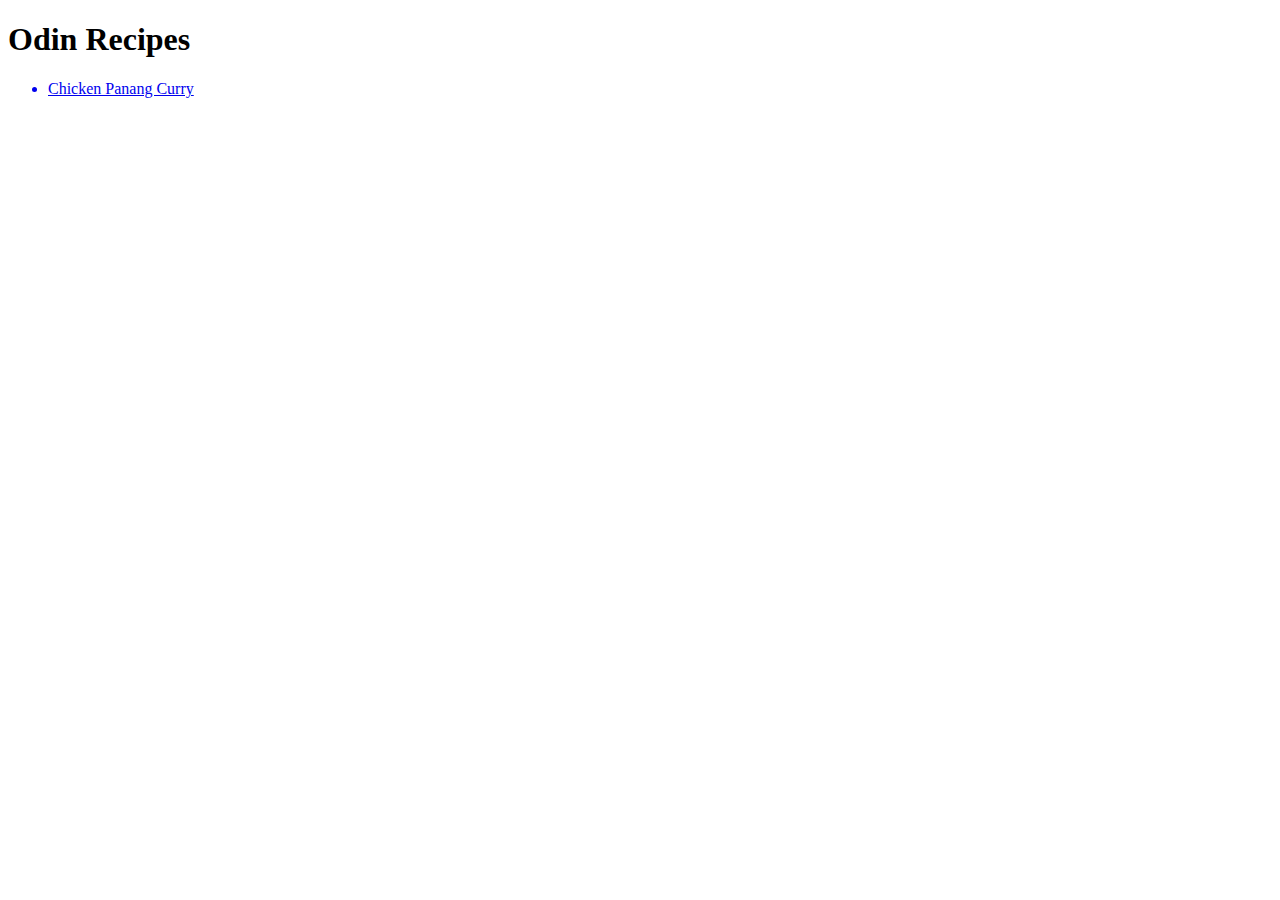
==== index.html @ cc6a785a "Edit the README.md file, create the index.html and the panangcurry.html files" ====
<!DOCTYPE html>
<html lang="en-US">
    <head>
        <meta charset="UTF-8">
        <title>Thai Recipes</title>
    </head>
    <body>
        <h1>Odin Recipes</h1>
        <ul>
            <a href="./recipes/panangcurry.html"><li>Chicken Panang Curry</li></a>
        </ul>        
    </body>
</html>
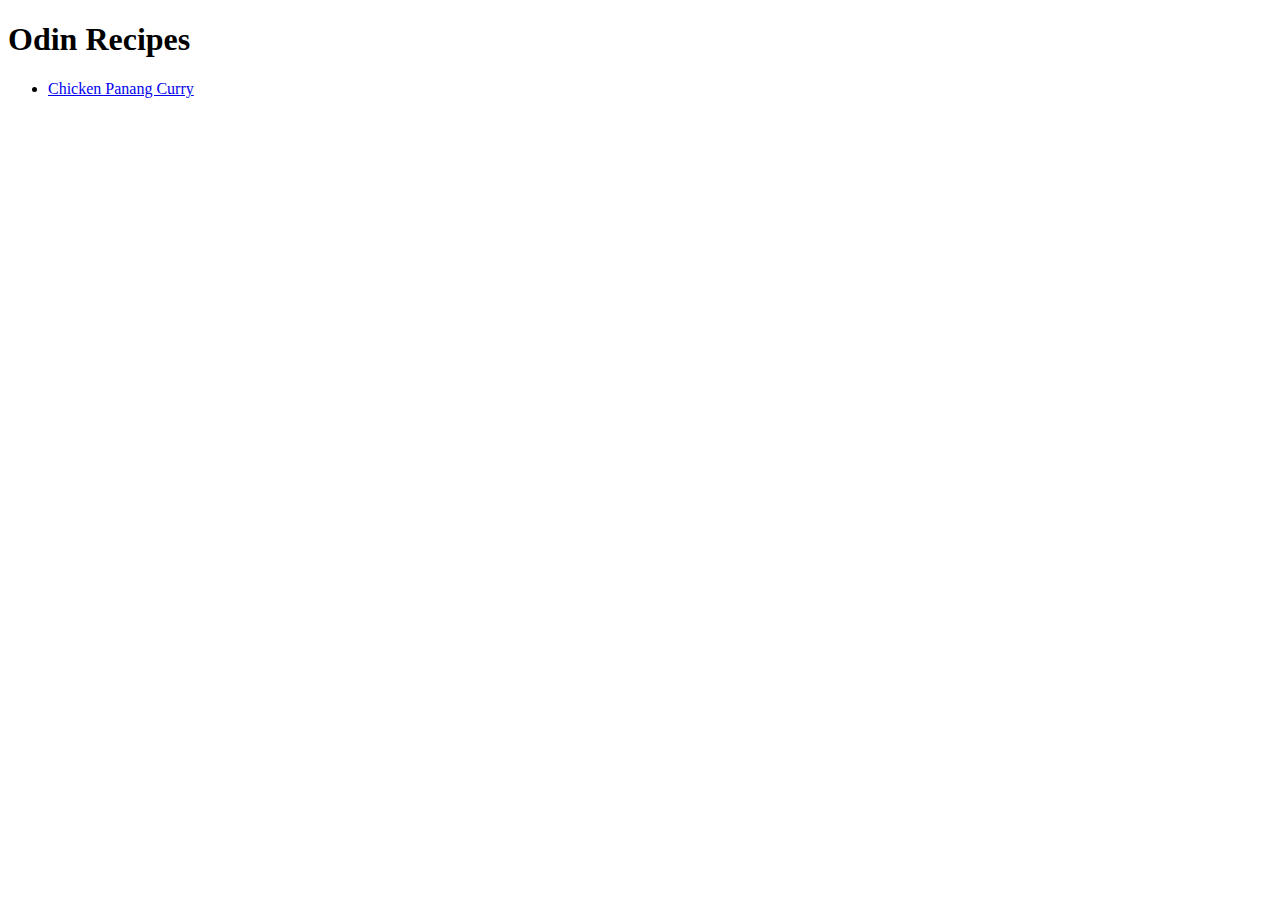
==== commit f7c77b2b: "Rename panangcurry.html to chicken-panang-curry.html" ====
--- a/index.html
+++ b/index.html
@@ -7,7 +7,7 @@
     <body>
         <h1>Odin Recipes</h1>
         <ul>
-            <a href="./recipes/panangcurry.html"><li>Chicken Panang Curry</li></a>
+            <li><a href="./recipes/panangcurry.html">Chicken Panang Curry</a></li>
         </ul>        
     </body>
 </html>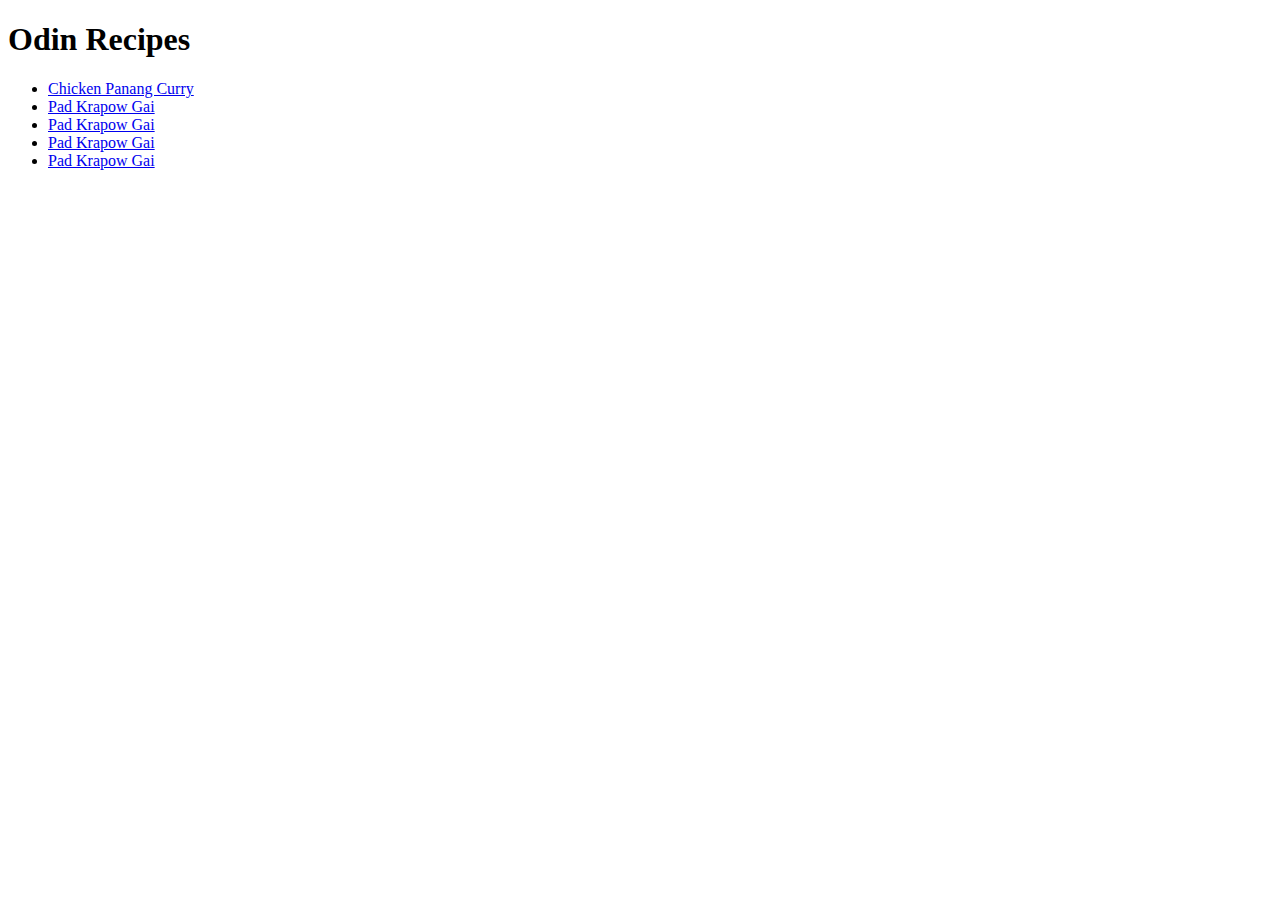
==== commit be28a30d: "Edit index.html" ====
--- a/index.html
+++ b/index.html
@@ -7,7 +7,11 @@
     <body>
         <h1>Odin Recipes</h1>
         <ul>
-            <li><a href="./recipes/panangcurry.html">Chicken Panang Curry</a></li>
+            <li><a href="./recipes/chicken-panang-curry.html">Chicken Panang Curry</a></li>
+            <li><a href="./recipes/pad-krapow-gai.html">Pad Krapow Gai</a></li>
+            <li><a href="./recipes/thai-green-curry.html">Pad Krapow Gai</a></li>
+            <li><a href="./recipes/khao-niaow-ma-muang.html">Pad Krapow Gai</a></li>
+            <li><a href="./recipes/pad-thai.html">Pad Krapow Gai</a></li>
         </ul>        
     </body>
 </html>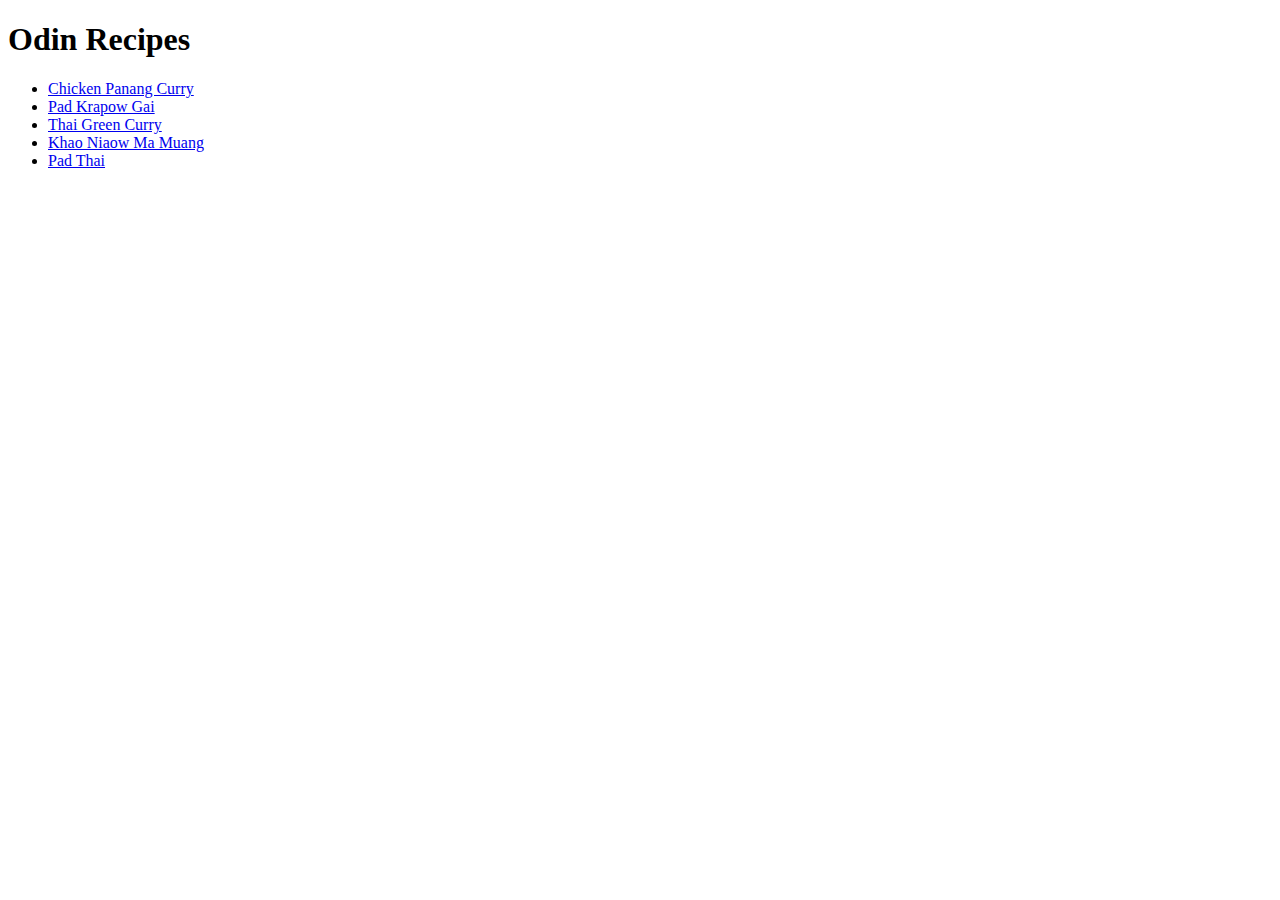
==== commit 5f79fbe2: "Update links in index.html" ====
--- a/index.html
+++ b/index.html
@@ -9,9 +9,9 @@
         <ul>
             <li><a href="./recipes/chicken-panang-curry.html">Chicken Panang Curry</a></li>
             <li><a href="./recipes/pad-krapow-gai.html">Pad Krapow Gai</a></li>
-            <li><a href="./recipes/thai-green-curry.html">Pad Krapow Gai</a></li>
-            <li><a href="./recipes/khao-niaow-ma-muang.html">Pad Krapow Gai</a></li>
-            <li><a href="./recipes/pad-thai.html">Pad Krapow Gai</a></li>
+            <li><a href="./recipes/thai-green-curry.html">Thai Green Curry</a></li>
+            <li><a href="./recipes/khao-niaow-ma-muang.html">Khao Niaow Ma Muang</a></li>
+            <li><a href="./recipes/pad-thai.html">Pad Thai</a></li>
         </ul>        
     </body>
 </html>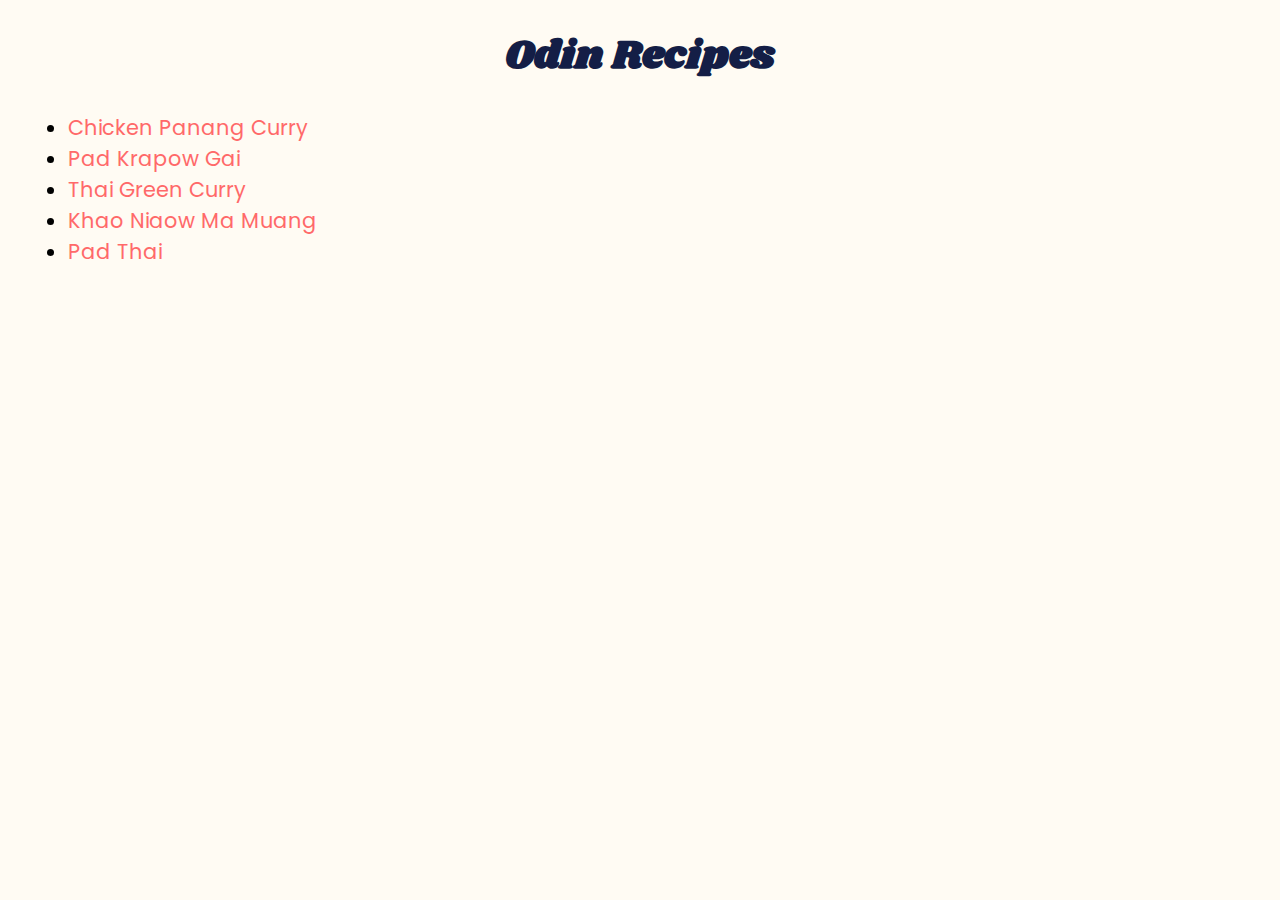
==== commit f29fc4f1: "Add styles to the website" ====
--- a/index.html
+++ b/index.html
@@ -2,10 +2,17 @@
 <html lang="en-US">
     <head>
         <meta charset="UTF-8">
+        <link rel="stylesheet" href="./styles.css">
+        <link rel="preconnect" href="https://fonts.googleapis.com">
+        <link rel="preconnect" href="https://fonts.gstatic.com" crossorigin>
+        <link href="https://fonts.googleapis.com/css2?family=Shrikhand&display=swap" rel="stylesheet">
+        <link rel="preconnect" href="https://fonts.googleapis.com">
+        <link rel="preconnect" href="https://fonts.gstatic.com" crossorigin>
+        <link href="https://fonts.googleapis.com/css2?family=Poppins:ital,wght@0,300;0,400;0,700;1,300;1,400;1,700&display=swap" rel="stylesheet">
         <title>Thai Recipes</title>
     </head>
     <body>
-        <h1>Odin Recipes</h1>
+        <h1 class="title">Odin Recipes</h1>
         <ul>
             <li><a href="./recipes/chicken-panang-curry.html">Chicken Panang Curry</a></li>
             <li><a href="./recipes/pad-krapow-gai.html">Pad Krapow Gai</a></li>
--- a/styles.css
+++ b/styles.css
@@ -0,0 +1,49 @@
+.title {
+    font-family: 'Shrikhand', serif;
+    font-size: 2.5rem;
+    color: #141E46;
+    text-align: center;
+}
+
+body {
+    font-family: 'Poppins', sans-serif;
+    font-size: 1.3rem;
+    background-color: #fff5e063;
+    padding-left: 20px;
+    padding-right: 20px;
+    text-align: justify;
+}
+
+a {
+    text-decoration: none;
+    color: #FF6969;
+}
+
+a:hover {
+    color: #C70039;
+}
+
+a:visited {
+    color: #141E46;
+}
+
+.food-img {
+    border-radius: 1%;
+    margin-right: 20px;
+}
+
+h1 {
+    color: #141E46;
+    font-size: 3rem;
+}
+
+h2 {
+    color: #C70039;
+    font-size: 2rem;
+}
+
+.original {
+    font-style: italic;
+    font-weight: 700;
+    font-size: 1.1rem;
+}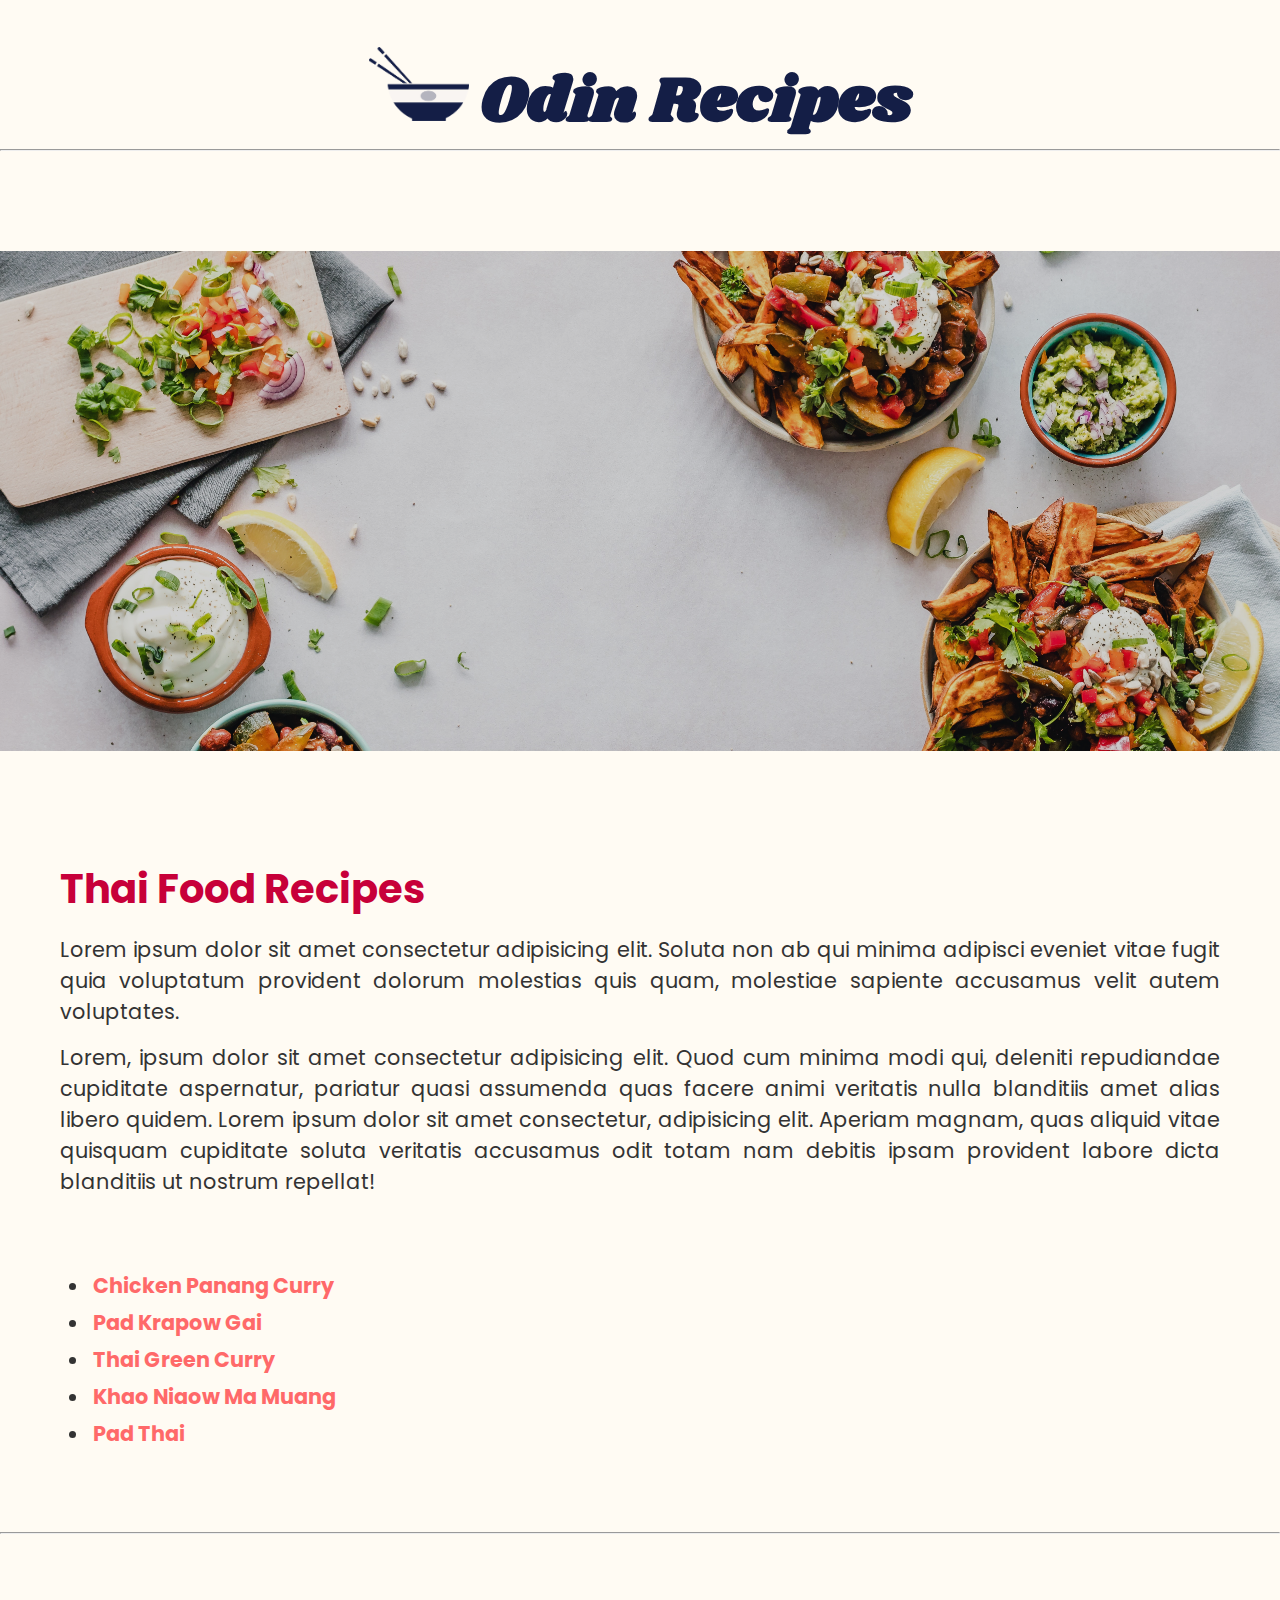
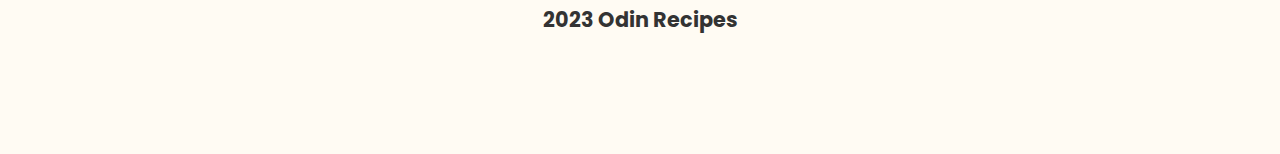
==== commit 8c979e22: "Update styles.css" ====
--- a/index.html
+++ b/index.html
@@ -12,13 +12,29 @@
         <title>Thai Recipes</title>
     </head>
     <body>
-        <h1 class="title">Odin Recipes</h1>
-        <ul>
-            <li><a href="./recipes/chicken-panang-curry.html">Chicken Panang Curry</a></li>
-            <li><a href="./recipes/pad-krapow-gai.html">Pad Krapow Gai</a></li>
-            <li><a href="./recipes/thai-green-curry.html">Thai Green Curry</a></li>
-            <li><a href="./recipes/khao-niaow-ma-muang.html">Khao Niaow Ma Muang</a></li>
-            <li><a href="./recipes/pad-thai.html">Pad Thai</a></li>
-        </ul>        
+        <header>
+            <a href="./index.html"><img class="logo" src="./images/logo-odin-recipes.png" alt="logo" width="100" height="auto"></a>
+            <a href="./index.html"><h1 class="text-logo">Odin Recipes</h1></a>
+        </header>
+        <hr class="section-end">
+            <div class="main-img">
+                <img id="main-img" src="./images/food-bowls.jpg" alt="Thai food" width="auto">
+            </div>
+                <div class="content">
+            <h2>Thai Food Recipes</h2>
+            <p>Lorem ipsum dolor sit amet consectetur adipisicing elit. Soluta non ab qui minima adipisci eveniet vitae fugit quia voluptatum provident dolorum molestias quis quam, molestiae sapiente accusamus velit autem voluptates.</p>
+            <p>Lorem, ipsum dolor sit amet consectetur adipisicing elit. Quod cum minima modi qui, deleniti repudiandae cupiditate aspernatur, pariatur quasi assumenda quas facere animi veritatis nulla blanditiis amet alias libero quidem. Lorem ipsum dolor sit amet consectetur, adipisicing elit. Aperiam magnam, quas aliquid vitae quisquam cupiditate soluta veritatis accusamus odit totam nam debitis ipsam provident labore dicta blanditiis ut nostrum repellat!</p>
+            <ul class="recipes">
+                <li><a href="./recipes/chicken-panang-curry.html">Chicken Panang Curry</a></li>
+                <li><a href="./recipes/pad-krapow-gai.html">Pad Krapow Gai</a></li>
+                <li><a href="./recipes/thai-green-curry.html">Thai Green Curry</a></li>
+                <li><a href="./recipes/khao-niaow-ma-muang.html">Khao Niaow Ma Muang</a></li>
+                <li><a href="./recipes/pad-thai.html">Pad Thai</a></li>
+            </ul>
+        </div>
+        <hr class="section-end">
+        <footer class="footer">
+            <p>2023 Odin Recipes</p>
+        </footer>    
     </body>
 </html>--- a/styles.css
+++ b/styles.css
@@ -1,21 +1,102 @@
-.title {
-    font-family: 'Shrikhand', serif;
-    font-size: 2.5rem;
-    color: #141E46;
-    text-align: center;
+* {
+    margin: 0;
+    padding: 0;
+}
+
+html {
+    box-sizing: border-box;
+}
+
+*,
+*::before,
+*::after {
+    box-sizing: inherit;
 }
 
 body {
     font-family: 'Poppins', sans-serif;
     font-size: 1.3rem;
     background-color: #fff5e063;
-    padding-left: 20px;
-    padding-right: 20px;
+}
+
+header {
+    /* display: flex;
+    justify-content: center;
+    align-items: center; */
+    text-align: center;
+}
+
+.text-logo {
+    display: inline-block;
+    font-family: 'Shrikhand', serif;
+    font-size: 4rem;
+    color: #141E46;
+    padding-top: 25px;
+    margin-left: 5px;
+    margin-top: 30px;
+}
+
+.logo {
+    margin-top: 30px;
+    display: inline-block;
+}
+
+#section-end {
+    width: 300px;
+    margin: auto;
+    background-color: #141e46;
+    border-color: #141e46;
+    margin-top: 30px;
+    border-radius: 22%;
+    height: 4px;
+}
+
+.content {
+    margin: 80px 60px;
+    color: #333;
+}
+
+h2 {
+    color: #C70039;
+    font-size: 2.5rem;
+    margin: 15px 0;
+}
+
+.content p {
+    margin: 15px 0;
     text-align: justify;
+}
+
+.main-img {
+    position: relative;
+}
+
+.main-img::before {
+    content: "";
+    display: block;
+    position: absolute;
+    top: 0;
+    left: 0;
+    width: 100%;
+    height: 500px;
+    margin: 100px 0 20px 0;
+    background-color: hsla(0, 0%, 10%, 0.20);
+}
+
+#main-img {
+    object-fit:cover;
+    width: 100%;
+    height: 500px;
+    margin: 100px 0 20px 0;
+}
+
+.food-img {
+    border-radius: 1%;
 }
 
 a {
     text-decoration: none;
+    font-weight: 700;
     color: #FF6969;
 }
 
@@ -27,23 +108,22 @@
     color: #141E46;
 }
 
-.food-img {
-    border-radius: 1%;
-    margin-right: 20px;
+.recipes {
+    margin: 70px 30px;
 }
 
-h1 {
-    color: #141E46;
-    font-size: 3rem;
+.recipes li {
+    padding:3px;
 }
 
-h2 {
-    color: #C70039;
-    font-size: 2rem;
+.footer {
+    height: 200px;
+    margin-top: 20px;
 }
 
-.original {
-    font-style: italic;
+.footer p {
+    text-align: center;
+    padding-top: 50px;
     font-weight: 700;
-    font-size: 1.1rem;
+    color: #333;
 }